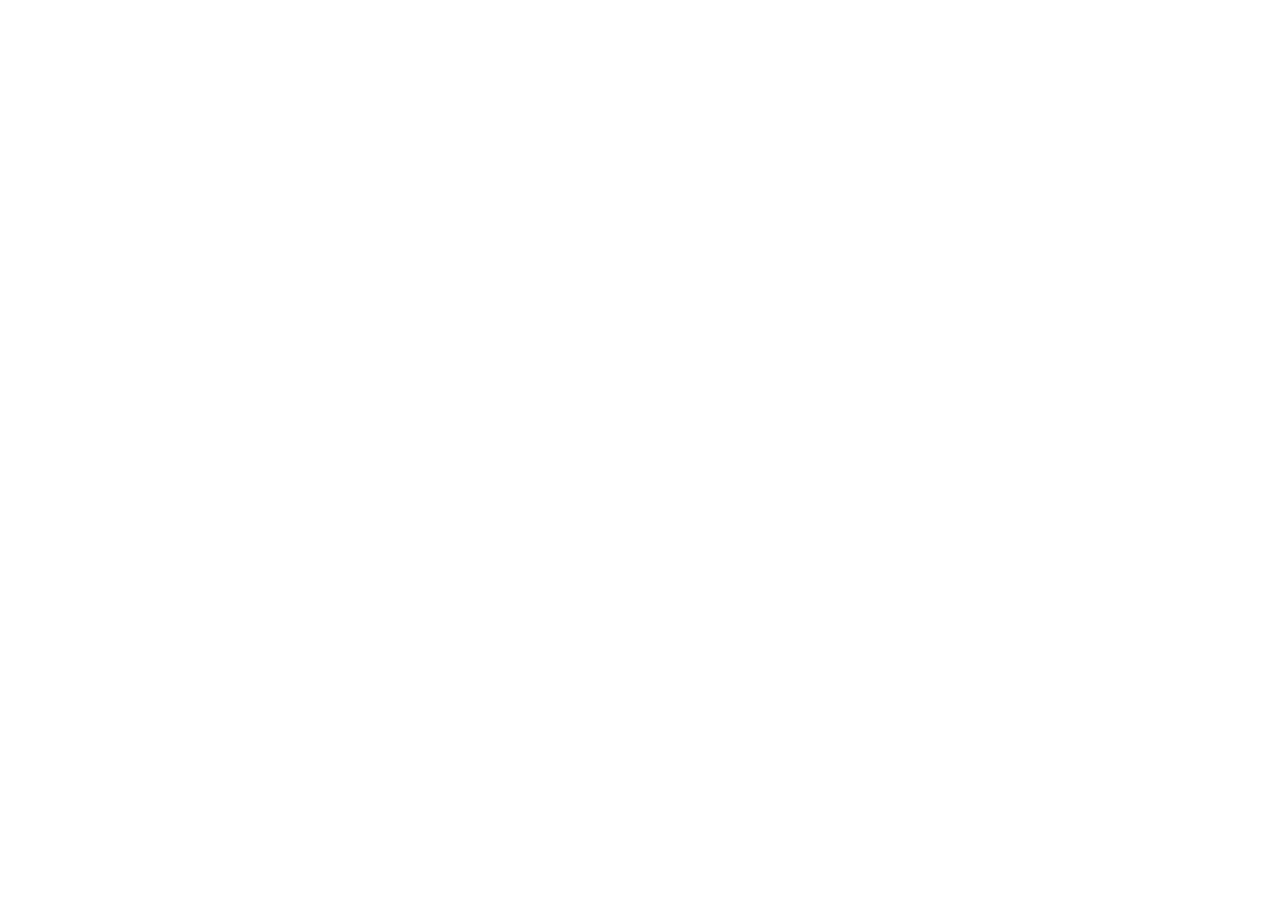
==== admin/index.html @ 55ad5b3c ""feat: configure Decap CMS with DecapBridge for borehole projects"" ====
<!DOCTYPE html>
<html>
<head>
  <meta charset="utf-8" />
  <meta name="viewport" content="width=device-width, initial-scale=1.0" />
  <title>Mwiwa Admin | Content Manager</title>
</head>
<body>
  <script src="https://unpkg.com/decap-cms@^3.0.0/dist/decap-cms.js"></script>
</body>
</html>
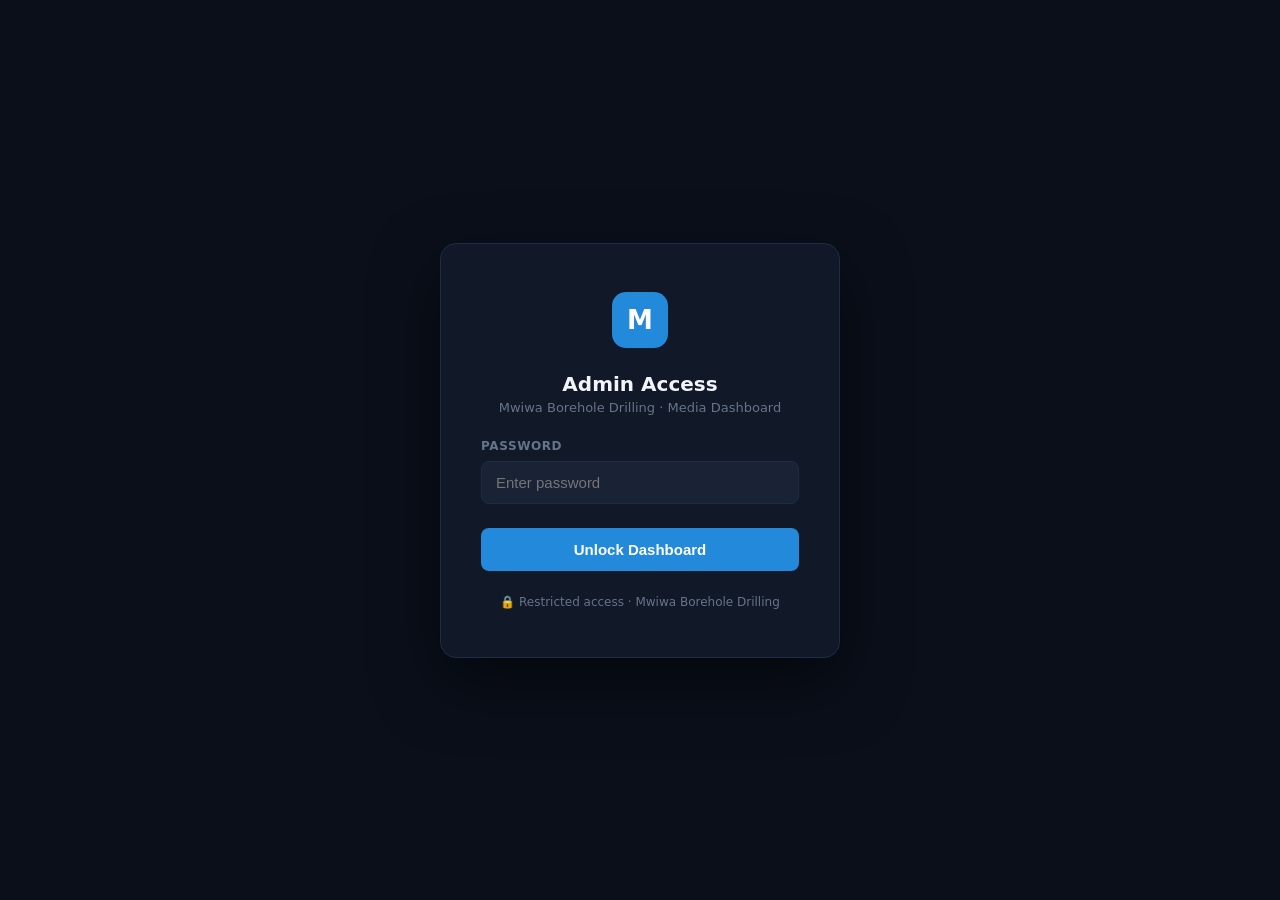
==== commit 5a18f458: "Add password-protected admin panel at /admin" ====
--- a/admin/index.html
+++ b/admin/index.html
@@ -1,11 +1,534 @@
 <!DOCTYPE html>
-<html>
+<html lang="en">
 <head>
-  <meta charset="utf-8" />
+  <meta charset="UTF-8" />
   <meta name="viewport" content="width=device-width, initial-scale=1.0" />
-  <title>Mwiwa Admin | Content Manager</title>
+  <title>Media Dashboard — Mwiwa Borehole Drilling</title>
+  <style>
+    *, *::before, *::after { box-sizing: border-box; margin: 0; padding: 0; }
+
+    :root {
+      --bg: #0a0f1a;
+      --surface: #111827;
+      --surface2: #1a2335;
+      --border: #1e2d45;
+      --blue: #2389DA;
+      --blue-dim: #1a6db0;
+      --red: #ef4444;
+      --red-dim: #991b1b;
+      --text: #f1f5f9;
+      --muted: #64748b;
+      --success: #22c55e;
+      --warning: #f59e0b;
+      --radius: 10px;
+    }
+
+    body { background: var(--bg); color: var(--text); font-family: 'Segoe UI', system-ui, sans-serif; min-height: 100vh; }
+
+    /* ── Password Gate ── */
+    #gate {
+      position: fixed; inset: 0; z-index: 9999;
+      background: var(--bg);
+      display: flex; align-items: center; justify-content: center;
+    }
+    .gate-card {
+      background: var(--surface);
+      border: 1px solid var(--border);
+      border-radius: 16px;
+      padding: 48px 40px;
+      width: 100%;
+      max-width: 400px;
+      display: flex;
+      flex-direction: column;
+      align-items: center;
+      gap: 24px;
+      box-shadow: 0 24px 64px rgba(0,0,0,0.5);
+    }
+    .gate-logo {
+      width: 56px; height: 56px;
+      background: var(--blue);
+      border-radius: 14px;
+      display: grid; place-items: center;
+      font-weight: 800; font-size: 26px;
+      color: #fff;
+    }
+    .gate-title {
+      text-align: center;
+    }
+    .gate-title h2 { font-size: 20px; font-weight: 700; margin-bottom: 4px; }
+    .gate-title p { font-size: 13px; color: var(--muted); }
+
+    .gate-field {
+      width: 100%;
+      display: flex;
+      flex-direction: column;
+      gap: 8px;
+    }
+    .gate-field label { font-size: 12px; font-weight: 600; color: var(--muted); letter-spacing: 0.05em; text-transform: uppercase; }
+    .gate-field input {
+      width: 100%;
+      background: var(--surface2);
+      border: 1px solid var(--border);
+      border-radius: 8px;
+      padding: 12px 14px;
+      color: var(--text);
+      font-size: 15px;
+      outline: none;
+      transition: border-color 0.15s;
+    }
+    .gate-field input:focus { border-color: var(--blue); }
+    .gate-field input.error { border-color: var(--red); }
+
+    .gate-error {
+      font-size: 13px;
+      color: var(--red);
+      background: rgba(239,68,68,0.08);
+      border: 1px solid rgba(239,68,68,0.2);
+      border-radius: 8px;
+      padding: 10px 14px;
+      width: 100%;
+      text-align: center;
+      display: none;
+    }
+    .gate-error.visible { display: block; }
+
+    .gate-btn {
+      width: 100%;
+      background: var(--blue);
+      color: #fff;
+      border: none;
+      border-radius: 8px;
+      padding: 13px;
+      font-size: 15px;
+      font-weight: 700;
+      cursor: pointer;
+      transition: background 0.15s;
+    }
+    .gate-btn:hover { background: var(--blue-dim); }
+    .gate-footer { font-size: 12px; color: var(--muted); text-align: center; }
+
+    /* ── Dashboard (hidden until unlocked) ── */
+    #dashboard { display: none; }
+
+    .header { background: var(--surface); border-bottom: 1px solid var(--border); padding: 0 24px; display: flex; align-items: center; justify-content: space-between; height: 64px; position: sticky; top: 0; z-index: 100; }
+    .header-left { display: flex; align-items: center; gap: 12px; }
+    .logo-box { width: 38px; height: 38px; background: var(--blue); border-radius: 8px; display: grid; place-items: center; font-weight: 800; font-size: 18px; }
+    .header-title h1 { font-size: 15px; font-weight: 700; }
+    .header-title p { font-size: 12px; color: var(--muted); }
+    .header-right { display: flex; align-items: center; gap: 12px; }
+    .lock-btn { background: none; border: 1px solid var(--border); color: var(--muted); border-radius: 8px; padding: 7px 14px; font-size: 13px; font-weight: 600; cursor: pointer; transition: all 0.15s; display: flex; align-items: center; gap: 6px; }
+    .lock-btn:hover { border-color: var(--red); color: var(--red); }
+
+    .btn { display: inline-flex; align-items: center; gap: 8px; padding: 10px 20px; border: none; border-radius: 8px; font-size: 14px; font-weight: 600; cursor: pointer; transition: all 0.15s; }
+    .btn-primary { background: var(--blue); color: #fff; }
+    .btn-primary:hover { background: var(--blue-dim); }
+    .btn-danger  { background: var(--red); color: #fff; }
+    .btn-danger:hover  { background: var(--red-dim); }
+    .btn:disabled { opacity: 0.5; cursor: not-allowed; }
+    .btn-sm { padding: 5px 10px; font-size: 12px; border-radius: 6px; }
+
+    .main { max-width: 1200px; margin: 0 auto; padding: 32px 24px; }
+
+    .tabs { display: flex; gap: 4px; margin-bottom: 32px; border-bottom: 1px solid var(--border); }
+    .tab-btn { padding: 10px 20px; background: none; border: none; color: var(--muted); font-size: 14px; font-weight: 600; cursor: pointer; border-bottom: 2px solid transparent; margin-bottom: -1px; display: flex; align-items: center; gap: 8px; }
+    .tab-btn.active { color: var(--blue); border-bottom-color: var(--blue); }
+    .tab-count { background: var(--surface2); border-radius: 999px; padding: 1px 8px; font-size: 11px; color: var(--muted); }
+    .tab-btn.active .tab-count { background: rgba(35,137,218,0.15); color: var(--blue); }
+    .tab-panel { display: none; }
+    .tab-panel.active { display: block; }
+
+    .section-title { font-size: 20px; font-weight: 700; margin-bottom: 4px; }
+    .section-sub { color: var(--muted); font-size: 13px; margin-bottom: 24px; }
+
+    .drop-zone { border: 2px dashed var(--border); border-radius: var(--radius); padding: 48px 24px; text-align: center; cursor: pointer; transition: all 0.2s; margin-bottom: 24px; position: relative; }
+    .drop-zone:hover, .drop-zone.dragover { border-color: var(--blue); background: rgba(35,137,218,0.04); }
+    .drop-zone input[type=file] { position: absolute; inset: 0; opacity: 0; cursor: pointer; width: 100%; height: 100%; }
+    .drop-zone .drop-icon { font-size: 40px; margin-bottom: 12px; }
+    .drop-zone h3 { font-size: 16px; margin-bottom: 6px; }
+    .drop-zone p { color: var(--muted); font-size: 13px; }
+    .hl { color: var(--blue); }
+
+    .queue-item { display: flex; align-items: center; gap: 12px; background: var(--surface2); border: 1px solid var(--border); border-radius: 8px; padding: 12px 14px; margin-bottom: 8px; }
+    .queue-thumb { width: 48px; height: 48px; border-radius: 6px; object-fit: cover; flex-shrink: 0; background: var(--bg); display: grid; place-items: center; font-size: 22px; }
+    .queue-thumb img { width: 100%; height: 100%; object-fit: cover; border-radius: 6px; }
+    .queue-info { flex: 1; min-width: 0; }
+    .queue-name { font-size: 13px; font-weight: 500; white-space: nowrap; overflow: hidden; text-overflow: ellipsis; }
+    .queue-size { font-size: 11px; color: var(--muted); }
+    .queue-status { font-size: 12px; font-weight: 600; padding: 3px 10px; border-radius: 999px; white-space: nowrap; }
+    .status-pending   { background: rgba(245,158,11,0.1); color: var(--warning); }
+    .status-uploading { background: rgba(35,137,218,0.1); color: var(--blue); }
+    .status-done      { background: rgba(34,197,94,0.1);  color: var(--success); }
+    .status-error     { background: rgba(239,68,68,0.1);  color: var(--red); }
+
+    .gallery-grid { display: grid; grid-template-columns: repeat(auto-fill, minmax(180px, 1fr)); gap: 16px; }
+    .gallery-card { position: relative; border-radius: var(--radius); overflow: hidden; background: var(--surface2); border: 1px solid var(--border); aspect-ratio: 4/3; }
+    .gallery-card img { width: 100%; height: 100%; object-fit: cover; display: block; transition: transform 0.3s; }
+    .gallery-card:hover img { transform: scale(1.05); }
+    .gallery-overlay { position: absolute; inset: 0; background: rgba(0,0,0,0.6); display: flex; align-items: center; justify-content: center; opacity: 0; transition: opacity 0.2s; }
+    .gallery-card:hover .gallery-overlay { opacity: 1; }
+
+    .video-grid { display: grid; grid-template-columns: repeat(auto-fill, minmax(280px, 1fr)); gap: 16px; }
+    .video-card { background: var(--surface2); border: 1px solid var(--border); border-radius: var(--radius); overflow: hidden; }
+    .video-card video { width: 100%; aspect-ratio: 16/9; object-fit: cover; display: block; background: #000; }
+    .video-card-info { padding: 12px 14px; display: flex; align-items: center; gap: 8px; }
+    .video-card-name { font-size: 13px; font-weight: 500; white-space: nowrap; overflow: hidden; text-overflow: ellipsis; flex: 1; }
+    .video-card-size { font-size: 11px; color: var(--muted); flex-shrink: 0; }
+
+    .size-note { font-size: 12px; color: var(--warning); background: rgba(245,158,11,0.08); border: 1px solid rgba(245,158,11,0.2); border-radius: 8px; padding: 10px 14px; margin-bottom: 20px; }
+
+    .empty { text-align: center; padding: 60px 20px; color: var(--muted); }
+    .empty .empty-icon { font-size: 48px; margin-bottom: 12px; }
+    .empty p { font-size: 14px; }
+
+    .loading-state { display: flex; align-items: center; justify-content: center; gap: 10px; padding: 48px; color: var(--muted); font-size: 14px; }
+    .spinner { width: 16px; height: 16px; border: 2px solid rgba(255,255,255,0.2); border-top-color: #fff; border-radius: 50%; animation: spin 0.6s linear infinite; display: inline-block; }
+    @keyframes spin { to { transform: rotate(360deg); } }
+
+    .toast-container { position: fixed; bottom: 24px; right: 24px; z-index: 9999; display: flex; flex-direction: column; gap: 8px; }
+    .toast { background: var(--surface); border: 1px solid var(--border); border-radius: 8px; padding: 12px 16px; font-size: 13px; min-width: 260px; display: flex; align-items: center; gap: 10px; animation: slideIn 0.2s ease; box-shadow: 0 8px 24px rgba(0,0,0,0.4); }
+    .toast.success { border-color: var(--success); }
+    .toast.error   { border-color: var(--red); }
+    @keyframes slideIn { from { transform: translateX(20px); opacity: 0; } to { transform: translateX(0); opacity: 1; } }
+  </style>
 </head>
 <body>
-  <script src="https://unpkg.com/decap-cms@^3.0.0/dist/decap-cms.js"></script>
+
+<!-- ── Password Gate ── -->
+<div id="gate">
+  <div class="gate-card">
+    <div class="gate-logo">M</div>
+    <div class="gate-title">
+      <h2>Admin Access</h2>
+      <p>Mwiwa Borehole Drilling · Media Dashboard</p>
+    </div>
+    <div class="gate-field">
+      <label>Password</label>
+      <input type="password" id="pwInput" placeholder="Enter password" autocomplete="current-password" />
+    </div>
+    <div class="gate-error" id="gateError">❌ Incorrect password. Please try again.</div>
+    <button class="gate-btn" onclick="checkPassword()">Unlock Dashboard</button>
+    <p class="gate-footer">🔒 Restricted access · Mwiwa Borehole Drilling</p>
+  </div>
+</div>
+
+<!-- ── Dashboard ── -->
+<div id="dashboard">
+  <header class="header">
+    <div class="header-left">
+      <div class="logo-box">M</div>
+      <div class="header-title">
+        <h1>Media Dashboard</h1>
+        <p>Mwiwa Borehole Drilling</p>
+      </div>
+    </div>
+    <div class="header-right">
+      <button class="lock-btn" onclick="lockDashboard()">🔒 Lock</button>
+    </div>
+  </header>
+
+  <main class="main">
+    <div class="tabs">
+      <button class="tab-btn active" onclick="switchTab(event,'gallery')">🖼️ Images <span class="tab-count" id="galleryCount">0</span></button>
+      <button class="tab-btn" onclick="switchTab(event,'videos')">▶️ Videos <span class="tab-count" id="videoCount">0</span></button>
+    </div>
+
+    <!-- IMAGES -->
+    <div class="tab-panel active" id="tab-gallery">
+      <p class="section-title">Gallery Images</p>
+      <p class="section-sub">Upload new images or remove existing ones. Changes go live on the site instantly.</p>
+      <div class="drop-zone" id="imgDropZone">
+        <input type="file" multiple accept="image/jpeg,image/png,image/webp,image/gif" onchange="handleImages(this.files)" />
+        <div class="drop-icon">📤</div>
+        <h3>Drop images here or <span class="hl">click to select</span></h3>
+        <p>JPG, PNG, WEBP · Max 10 MB each · <span class="hl">Goes live instantly</span></p>
+      </div>
+      <div id="imgQueue" style="margin-bottom:16px"></div>
+      <div id="galleryLoading" class="loading-state"><span class="spinner"></span> Loading gallery…</div>
+      <div class="gallery-grid" id="galleryGrid"></div>
+      <div class="empty" id="galleryEmpty" style="display:none"><div class="empty-icon">🖼️</div><p>No images yet. Upload some above.</p></div>
+    </div>
+
+    <!-- VIDEOS -->
+    <div class="tab-panel" id="tab-videos">
+      <p class="section-title">Videos</p>
+      <p class="section-sub">Upload video files to display on the site. Stored directly in the repository.</p>
+      <div class="size-note">⚠️ Max 50 MB per video. For larger files, compress before uploading.</div>
+      <div class="drop-zone" id="vidDropZone">
+        <input type="file" multiple accept="video/mp4,video/webm,video/quicktime" onchange="handleVideos(this.files)" />
+        <div class="drop-icon">🎬</div>
+        <h3>Drop videos here or <span class="hl">click to select</span></h3>
+        <p>MP4, WEBM, MOV · Max 50 MB each · <span class="hl">Goes live instantly</span></p>
+      </div>
+      <div id="vidQueue" style="margin-bottom:16px"></div>
+      <div id="videoLoading" class="loading-state"><span class="spinner"></span> Loading videos…</div>
+      <div class="video-grid" id="videoGrid"></div>
+      <div class="empty" id="videoEmpty" style="display:none"><div class="empty-icon">▶️</div><p>No videos yet. Upload some above.</p></div>
+    </div>
+  </main>
+</div>
+
+<div class="toast-container" id="toastContainer"></div>
+
+<script>
+  /* ── Auth ── */
+  const CORRECT_PASSWORD = 'mwiwa2026';
+
+  function checkPassword() {
+    const input = document.getElementById('pwInput');
+    const error = document.getElementById('gateError');
+    if (input.value === CORRECT_PASSWORD) {
+      document.getElementById('gate').style.display = 'none';
+      document.getElementById('dashboard').style.display = 'block';
+      input.value = '';
+      loadGallery();
+      loadVideos();
+    } else {
+      input.classList.add('error');
+      error.classList.add('visible');
+      input.value = '';
+      input.focus();
+      setTimeout(() => { input.classList.remove('error'); error.classList.remove('visible'); }, 3000);
+    }
+  }
+
+  function lockDashboard() {
+    document.getElementById('dashboard').style.display = 'none';
+    document.getElementById('gate').style.display = 'flex';
+    document.getElementById('pwInput').focus();
+  }
+
+  // Allow Enter key on password field
+  document.getElementById('pwInput').addEventListener('keydown', e => {
+    if (e.key === 'Enter') checkPassword();
+  });
+
+  /* ── GitHub Config ── */
+  const OWNER        = 'lennexpo';
+  const REPO         = 'mwiwa-borehole-drilling';
+  const BRANCH       = 'main';
+  const IMG_FOLDER   = 'images';
+  const VID_FOLDER   = 'videos';
+  const GALLERY_JSON = 'gallery.json';
+  const VIDEOS_JSON  = 'videos.json';
+  const TOKEN        = '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';
+
+  let imgQueue = [], vidQueue = [], galleryData = [], videosData = [];
+  const ghH = { Authorization: `token ${TOKEN}`, Accept: 'application/vnd.github.v3+json' };
+
+  /* ── GitHub API ── */
+  async function apiGet(path) {
+    const r = await fetch(`https://api.github.com/repos/${OWNER}/${REPO}/contents/${path}`, { headers: ghH });
+    if (r.status === 404) return null;
+    if (!r.ok) throw new Error(`GitHub ${r.status}`);
+    return r.json();
+  }
+  async function apiPut(path, b64, message, sha = null) {
+    const body = { message, content: b64, branch: BRANCH };
+    if (sha) body.sha = sha;
+    const r = await fetch(`https://api.github.com/repos/${OWNER}/${REPO}/contents/${path}`, {
+      method: 'PUT', headers: { ...ghH, 'Content-Type': 'application/json' }, body: JSON.stringify(body)
+    });
+    if (!r.ok) { const e = await r.json(); throw new Error(e.message || `GitHub ${r.status}`); }
+    return r.json();
+  }
+  async function apiDelete(path, sha, message) {
+    const r = await fetch(`https://api.github.com/repos/${OWNER}/${REPO}/contents/${path}`, {
+      method: 'DELETE', headers: { ...ghH, 'Content-Type': 'application/json' },
+      body: JSON.stringify({ message, sha, branch: BRANCH })
+    });
+    if (!r.ok) throw new Error(`Delete failed ${r.status}`);
+  }
+  function toBase64(file) {
+    return new Promise((res, rej) => { const rd = new FileReader(); rd.onload = () => res(rd.result.split(',')[1]); rd.onerror = rej; rd.readAsDataURL(file); });
+  }
+  function jsonToBase64(obj) { return btoa(unescape(encodeURIComponent(JSON.stringify(obj, null, 2)))); }
+  async function readJson(path) {
+    const data = await apiGet(path);
+    if (!data) return { value: [], sha: null };
+    try { return { value: JSON.parse(atob(data.content.replace(/\n/g, ''))), sha: data.sha }; }
+    catch { return { value: [], sha: data.sha }; }
+  }
+  function formatSize(b) {
+    if (b < 1024) return b + ' B';
+    if (b < 1048576) return (b/1024).toFixed(0) + ' KB';
+    return (b/1048576).toFixed(1) + ' MB';
+  }
+
+  /* ── Queue renderer ── */
+  function addToQueue(item, queueId, emoji) {
+    const q = document.getElementById(queueId);
+    const div = document.createElement('div');
+    div.className = 'queue-item'; div.id = `qi-${item.id}`;
+    div.innerHTML = `<div class="queue-thumb">${emoji}</div><div class="queue-info"><div class="queue-name">${item.file.name}</div><div class="queue-size">${formatSize(item.file.size)}</div></div><span class="queue-status status-pending" id="qs-${item.id}">Queued</span>`;
+    q.appendChild(div);
+  }
+  function setStatus(id, cls, label) {
+    const el = document.getElementById(`qs-${id}`);
+    if (el) { el.className = `queue-status status-${cls}`; el.textContent = label; }
+  }
+  function clearDoneQueue(queue, queueId, emoji) {
+    setTimeout(() => {
+      queue.splice(0, queue.length, ...queue.filter(i => i.status !== 'done'));
+      document.getElementById(queueId).innerHTML = '';
+      queue.forEach(i => addToQueue(i, queueId, emoji));
+    }, 3000);
+  }
+
+  /* ── Images ── */
+  const imgDrop = document.getElementById('imgDropZone');
+  imgDrop.addEventListener('dragover', e => { e.preventDefault(); imgDrop.classList.add('dragover'); });
+  imgDrop.addEventListener('dragleave', () => imgDrop.classList.remove('dragover'));
+  imgDrop.addEventListener('drop', e => { e.preventDefault(); imgDrop.classList.remove('dragover'); handleImages(e.dataTransfer.files); });
+
+  function handleImages(files) {
+    Array.from(files).forEach(file => {
+      if (file.size > 10*1024*1024) { toast(`${file.name} exceeds 10 MB`, 'error'); return; }
+      const item = { id: Date.now()+Math.random(), file, status: 'pending' };
+      imgQueue.push(item); addToQueue(item, 'imgQueue', '🖼️');
+    });
+    processImages();
+  }
+  async function processImages() {
+    for (const item of imgQueue) {
+      if (item.status !== 'pending') continue;
+      item.status = 'uploading'; setStatus(item.id, 'uploading', 'Uploading…');
+      try {
+        const b64 = await toBase64(item.file);
+        const name = `${Date.now()}-${item.file.name.replace(/[^a-zA-Z0-9._-]/g,'-')}`;
+        const path = `${IMG_FOLDER}/${name}`;
+        await apiPut(path, b64, `Add image: ${name}`);
+        const info = await apiGet(path);
+        const url = `https://raw.githubusercontent.com/${OWNER}/${REPO}/${BRANCH}/${path}`;
+        const { value: arr, sha } = await readJson(GALLERY_JSON);
+        const updated = Array.isArray(arr) ? arr : [];
+        updated.push({ name, url, imgSha: info?.sha || '', size: item.file.size });
+        await apiPut(GALLERY_JSON, jsonToBase64(updated), 'Update gallery.json', sha);
+        galleryData = updated; item.status = 'done'; setStatus(item.id, 'done', '✓ Live');
+        toast(`Uploaded ${item.file.name}`, 'success'); renderGallery();
+      } catch(e) { item.status = 'error'; setStatus(item.id, 'error', '✗ Failed'); toast('Upload failed: '+e.message, 'error'); }
+    }
+    clearDoneQueue(imgQueue, 'imgQueue', '🖼️');
+  }
+
+  async function loadGallery() {
+    document.getElementById('galleryLoading').style.display = 'flex';
+    try { const { value } = await readJson(GALLERY_JSON); galleryData = Array.isArray(value) ? value : []; renderGallery(); }
+    catch(e) { toast('Load failed: '+e.message, 'error'); }
+    finally { document.getElementById('galleryLoading').style.display = 'none'; }
+  }
+  function renderGallery() {
+    const grid = document.getElementById('galleryGrid');
+    grid.innerHTML = '';
+    document.getElementById('galleryEmpty').style.display = galleryData.length ? 'none' : 'block';
+    galleryData.forEach(img => {
+      const c = document.createElement('div'); c.className = 'gallery-card';
+      c.innerHTML = `<img src="${img.url}" alt="${img.name}" loading="lazy"/><div class="gallery-overlay"><button class="btn btn-danger btn-sm" onclick="deleteImage('${img.name}','${img.imgSha}')">🗑️ Delete</button></div>`;
+      grid.appendChild(c);
+    });
+    updateCounts();
+  }
+  async function deleteImage(name, imgSha) {
+    if (!confirm(`Delete "${name}"?`)) return;
+    try {
+      try { await apiDelete(`${IMG_FOLDER}/${name}`, imgSha, `Remove image: ${name}`); } catch {}
+      const { value: arr, sha } = await readJson(GALLERY_JSON);
+      const updated = arr.filter(e => e.name !== name);
+      await apiPut(GALLERY_JSON, jsonToBase64(updated), 'Update gallery.json', sha);
+      galleryData = updated; renderGallery(); toast(`Removed ${name}`, 'success');
+    } catch(e) { toast('Delete failed: '+e.message, 'error'); }
+  }
+
+  /* ── Videos ── */
+  const vidDrop = document.getElementById('vidDropZone');
+  vidDrop.addEventListener('dragover', e => { e.preventDefault(); vidDrop.classList.add('dragover'); });
+  vidDrop.addEventListener('dragleave', () => vidDrop.classList.remove('dragover'));
+  vidDrop.addEventListener('drop', e => { e.preventDefault(); vidDrop.classList.remove('dragover'); handleVideos(e.dataTransfer.files); });
+
+  function handleVideos(files) {
+    Array.from(files).forEach(file => {
+      if (file.size > 50*1024*1024) { toast(`${file.name} exceeds 50 MB`, 'error'); return; }
+      const item = { id: Date.now()+Math.random(), file, status: 'pending' };
+      vidQueue.push(item); addToQueue(item, 'vidQueue', '🎬');
+    });
+    processVideos();
+  }
+  async function processVideos() {
+    for (const item of vidQueue) {
+      if (item.status !== 'pending') continue;
+      item.status = 'uploading'; setStatus(item.id, 'uploading', 'Uploading…');
+      try {
+        const b64 = await toBase64(item.file);
+        const name = `${Date.now()}-${item.file.name.replace(/[^a-zA-Z0-9._-]/g,'-')}`;
+        const path = `${VID_FOLDER}/${name}`;
+        await apiPut(path, b64, `Add video: ${name}`);
+        const info = await apiGet(path);
+        const url = `https://raw.githubusercontent.com/${OWNER}/${REPO}/${BRANCH}/${path}`;
+        const { value: arr, sha } = await readJson(VIDEOS_JSON);
+        const updated = Array.isArray(arr) ? arr : [];
+        updated.push({ name, url, vidSha: info?.sha || '', size: item.file.size });
+        await apiPut(VIDEOS_JSON, jsonToBase64(updated), 'Update videos.json', sha);
+        videosData = updated; item.status = 'done'; setStatus(item.id, 'done', '✓ Live');
+        toast(`Uploaded ${item.file.name}`, 'success'); renderVideos();
+      } catch(e) { item.status = 'error'; setStatus(item.id, 'error', '✗ Failed'); toast('Upload failed: '+e.message, 'error'); }
+    }
+    clearDoneQueue(vidQueue, 'vidQueue', '🎬');
+  }
+
+  async function loadVideos() {
+    document.getElementById('videoLoading').style.display = 'flex';
+    try {
+      const { value, sha } = await readJson(VIDEOS_JSON);
+      const all = Array.isArray(value) ? value : [];
+      const valid = all.filter(v => v.vidSha !== undefined);
+      if (valid.length !== all.length) {
+        await apiPut(VIDEOS_JSON, jsonToBase64(valid), 'Clear legacy YouTube entries', sha);
+      }
+      videosData = valid;
+      renderVideos();
+    }
+    catch { videosData = []; renderVideos(); }
+    finally { document.getElementById('videoLoading').style.display = 'none'; }
+  }
+  function renderVideos() {
+    const grid = document.getElementById('videoGrid');
+    grid.innerHTML = '';
+    document.getElementById('videoEmpty').style.display = videosData.length ? 'none' : 'block';
+    videosData.forEach((v, i) => {
+      const c = document.createElement('div'); c.className = 'video-card';
+      c.innerHTML = `<video src="${v.url}" controls preload="metadata"></video><div class="video-card-info"><span class="video-card-name" title="${v.name}">${v.name}</span><span class="video-card-size">${v.size ? formatSize(v.size) : ''}</span><button class="btn btn-danger btn-sm" onclick="deleteVideo(${i})">🗑️</button></div>`;
+      grid.appendChild(c);
+    });
+    updateCounts();
+  }
+  async function deleteVideo(i) {
+    const v = videosData[i];
+    if (!confirm(`Delete "${v.name}"?`)) return;
+    try {
+      try { await apiDelete(`${VID_FOLDER}/${v.name}`, v.vidSha, `Remove video: ${v.name}`); } catch {}
+      const { value: arr, sha } = await readJson(VIDEOS_JSON);
+      const updated = arr.filter(e => e.name !== v.name);
+      await apiPut(VIDEOS_JSON, jsonToBase64(updated), 'Update videos.json', sha);
+      videosData = updated; renderVideos(); toast('Video removed', 'success');
+    } catch(e) { toast('Failed: '+e.message, 'error'); }
+  }
+
+  /* ── Tabs & utils ── */
+  function switchTab(e, tab) {
+    document.querySelectorAll('.tab-btn').forEach(b => b.classList.remove('active'));
+    document.querySelectorAll('.tab-panel').forEach(p => p.classList.remove('active'));
+    e.currentTarget.classList.add('active');
+    document.getElementById(`tab-${tab}`).classList.add('active');
+  }
+  function updateCounts() {
+    document.getElementById('galleryCount').textContent = galleryData.length;
+    document.getElementById('videoCount').textContent   = videosData.length;
+  }
+  function toast(msg, type='info') {
+    const el = document.createElement('div'); el.className = `toast ${type}`;
+    el.innerHTML = `<span>${type==='success'?'✅':type==='error'?'❌':'ℹ️'}</span> ${msg}`;
+    document.getElementById('toastContainer').appendChild(el);
+    setTimeout(() => el.remove(), 4000);
+  }
+</script>
 </body>
-</html>+</html>
